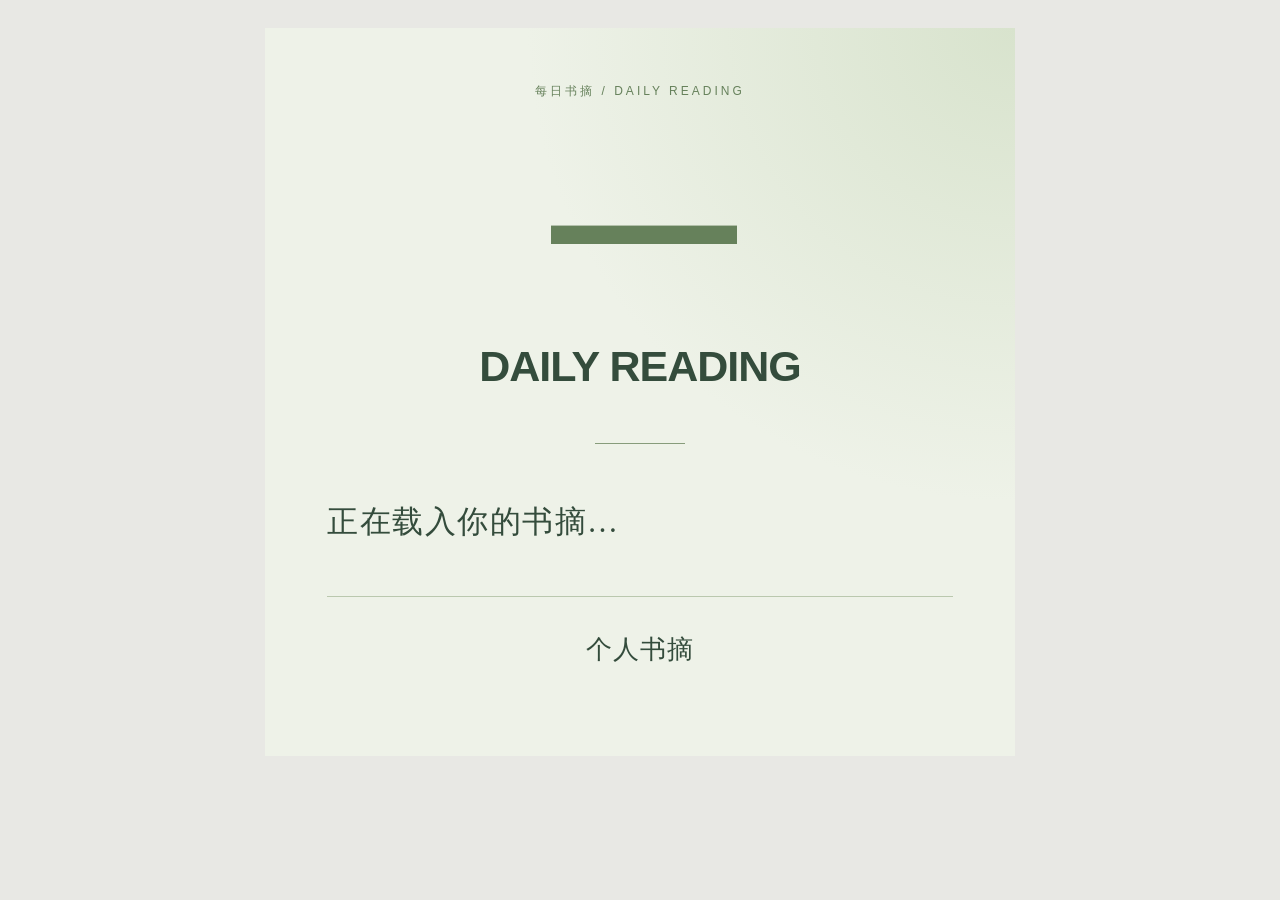
==== skills/weread-calendar/assets/site/index.html @ e8144e8b "Add reusable WeRead calendar skill and portable site generator Change-Id: Ifbcd126507ffb2fcc50786f60" ====
<!doctype html><html lang="zh-CN"><head><meta charset="utf-8"><meta name="viewport" content="width=device-width,initial-scale=1"><title>每日书摘</title><style id="theme-style">:root{--paper:#eef2e8;--ink:#344c3c;--muted:#788b72}*{box-sizing:border-box}html,body{margin:0}body{padding:28px 20px;background:#e8e8e4;font-family:"PingFang SC","Microsoft YaHei",sans-serif;-webkit-font-smoothing:antialiased}.card{position:relative;overflow:hidden;max-width:750px;width:100%;margin:auto;padding:55px 62px 55px;text-align:center;background:var(--paper);color:var(--ink)}.label{margin:0 0 28px;font-size:12px;letter-spacing:3px;color:var(--muted)}.day{margin:0;font-family:"Arial Black",Arial,sans-serif;font-size:186px;font-weight:900;letter-spacing:-8px;line-height:1}.month{margin:25px 0 0;font-family:Arial,sans-serif;font-size:43px;font-weight:800;line-height:1.3;letter-spacing:-1px}.weekday{margin:25px 0 0;font-size:23px;letter-spacing:3px}.rule{width:90px;height:1px;border:0;background:var(--muted);margin:48px auto}.quote{margin:0;text-align:justify;font-size:31px;font-weight:600;line-height:1.95;letter-spacing:1.5px;overflow-wrap:anywhere}.source{margin-top:44px}.book{margin:0;font-size:26px;font-weight:400;line-height:1.7;letter-spacing:1px}.book a{color:inherit;text-decoration:none}.book a:hover{text-decoration:underline;text-underline-offset:5px}.author{margin:12px 0 0;color:var(--muted);font-size:22px;line-height:1.5}.details{margin-top:29px;color:var(--muted);font-size:15px;line-height:1.9}.details p{margin:0}footer{margin-top:40px;font-size:16px;letter-spacing:2px;color:var(--muted)}@media(max-width:600px){body{padding:0}.card{padding:42px 28px}.day{font-size:145px}.month{font-size:30px!important;letter-spacing:0!important}.weekday{font-size:18px}.rule{margin:35px auto}.quote{font-size:23px!important;line-height:1.95!important;letter-spacing:1px!important}.book{font-size:22px}.author{font-size:19px}.details{font-size:13px}.label{margin-bottom:25px}}.card{background:radial-gradient(ellipse at 100% 0,#d8e3cd 0,transparent 46%),#eef2e8}.day{color:#66815b}.quote{font-family:"Songti SC","STSong",serif;font-weight:500}.rule{background:#879c7b}.source{border-top:1px solid #bac8ae;padding-top:30px}.label{color:#66815b}</style></head><body><main class="card"><p class="label">每日书摘 / DAILY READING</p><header><p class="day">—</p><p class="month">DAILY READING</p><p class="weekday"></p></header><hr class="rule"><blockquote class="quote">正在载入你的书摘…</blockquote><section class="source"><h1 class="book"><a target="_blank" rel="noopener noreferrer">个人书摘</a></h1><p class="author"></p><div class="details"></div></section></main><script src="/vendor/html-to-image-1.11.13.js"></script><script src="/themes.js"></script><script src="/daily.js"></script></body></html>
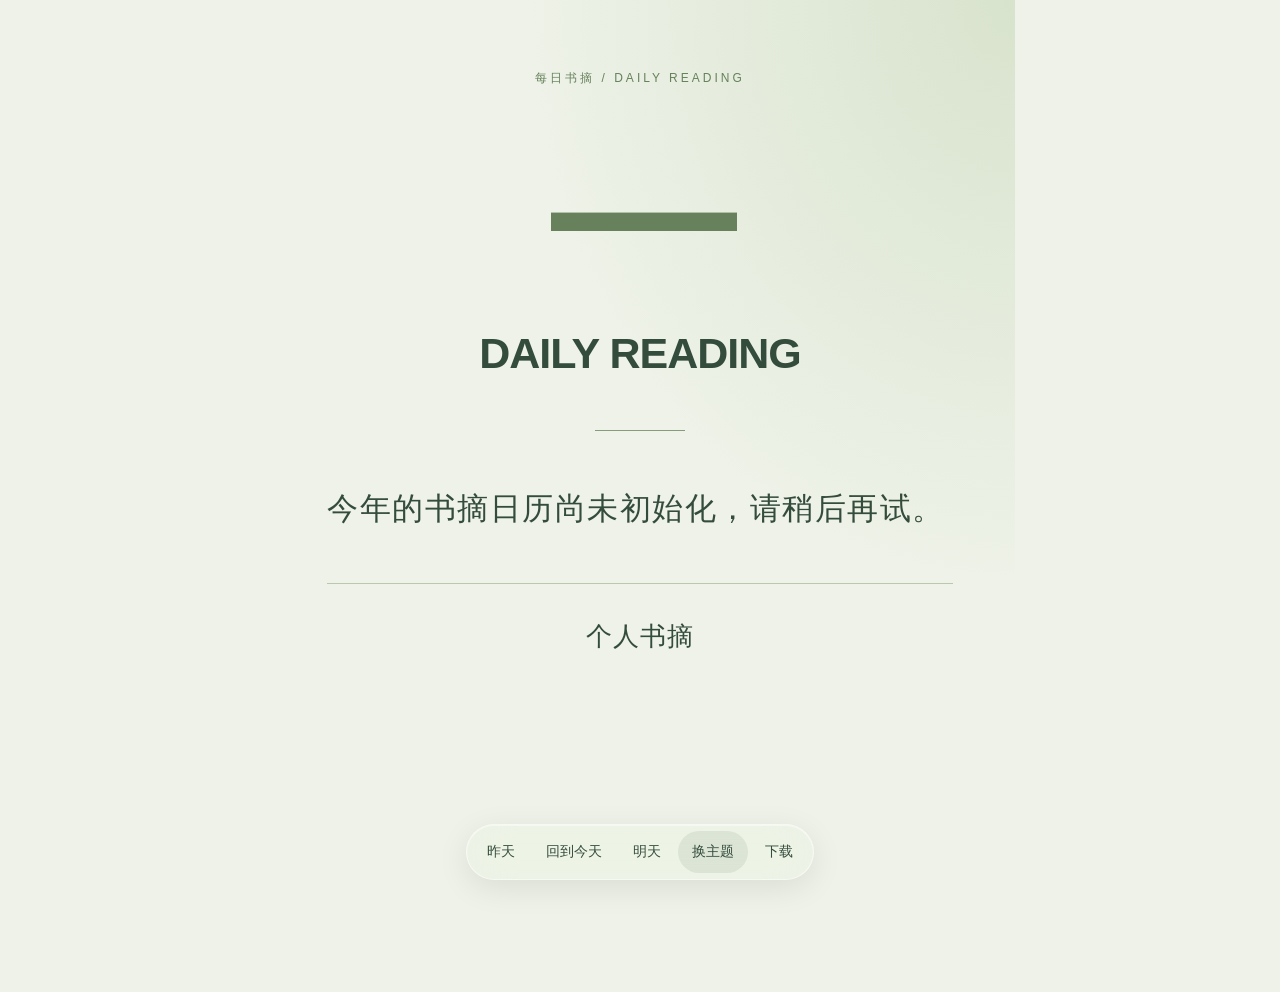
==== commit df206431: "Add public 100-excerpt preview, portrait screenshots and Pages links Change-Id: Id5b9fac0a63af6df737" ====
--- a/skills/weread-calendar/assets/site/index.html
+++ b/skills/weread-calendar/assets/site/index.html
@@ -1 +1 @@
-<!doctype html><html lang="zh-CN"><head><meta charset="utf-8"><meta name="viewport" content="width=device-width,initial-scale=1"><title>每日书摘</title><style id="theme-style">:root{--paper:#eef2e8;--ink:#344c3c;--muted:#788b72}*{box-sizing:border-box}html,body{margin:0}body{padding:28px 20px;background:#e8e8e4;font-family:"PingFang SC","Microsoft YaHei",sans-serif;-webkit-font-smoothing:antialiased}.card{position:relative;overflow:hidden;max-width:750px;width:100%;margin:auto;padding:55px 62px 55px;text-align:center;background:var(--paper);color:var(--ink)}.label{margin:0 0 28px;font-size:12px;letter-spacing:3px;color:var(--muted)}.day{margin:0;font-family:"Arial Black",Arial,sans-serif;font-size:186px;font-weight:900;letter-spacing:-8px;line-height:1}.month{margin:25px 0 0;font-family:Arial,sans-serif;font-size:43px;font-weight:800;line-height:1.3;letter-spacing:-1px}.weekday{margin:25px 0 0;font-size:23px;letter-spacing:3px}.rule{width:90px;height:1px;border:0;background:var(--muted);margin:48px auto}.quote{margin:0;text-align:justify;font-size:31px;font-weight:600;line-height:1.95;letter-spacing:1.5px;overflow-wrap:anywhere}.source{margin-top:44px}.book{margin:0;font-size:26px;font-weight:400;line-height:1.7;letter-spacing:1px}.book a{color:inherit;text-decoration:none}.book a:hover{text-decoration:underline;text-underline-offset:5px}.author{margin:12px 0 0;color:var(--muted);font-size:22px;line-height:1.5}.details{margin-top:29px;color:var(--muted);font-size:15px;line-height:1.9}.details p{margin:0}footer{margin-top:40px;font-size:16px;letter-spacing:2px;color:var(--muted)}@media(max-width:600px){body{padding:0}.card{padding:42px 28px}.day{font-size:145px}.month{font-size:30px!important;letter-spacing:0!important}.weekday{font-size:18px}.rule{margin:35px auto}.quote{font-size:23px!important;line-height:1.95!important;letter-spacing:1px!important}.book{font-size:22px}.author{font-size:19px}.details{font-size:13px}.label{margin-bottom:25px}}.card{background:radial-gradient(ellipse at 100% 0,#d8e3cd 0,transparent 46%),#eef2e8}.day{color:#66815b}.quote{font-family:"Songti SC","STSong",serif;font-weight:500}.rule{background:#879c7b}.source{border-top:1px solid #bac8ae;padding-top:30px}.label{color:#66815b}</style></head><body><main class="card"><p class="label">每日书摘 / DAILY READING</p><header><p class="day">—</p><p class="month">DAILY READING</p><p class="weekday"></p></header><hr class="rule"><blockquote class="quote">正在载入你的书摘…</blockquote><section class="source"><h1 class="book"><a target="_blank" rel="noopener noreferrer">个人书摘</a></h1><p class="author"></p><div class="details"></div></section></main><script src="/vendor/html-to-image-1.11.13.js"></script><script src="/themes.js"></script><script src="/daily.js"></script></body></html>+<!doctype html><html lang="zh-CN"><head><meta charset="utf-8"><meta name="viewport" content="width=device-width,initial-scale=1"><title>每日书摘</title><style id="theme-style">:root{--paper:#eef2e8;--ink:#344c3c;--muted:#788b72}*{box-sizing:border-box}html,body{margin:0}body{padding:28px 20px;background:#e8e8e4;font-family:"PingFang SC","Microsoft YaHei",sans-serif;-webkit-font-smoothing:antialiased}.card{position:relative;overflow:hidden;max-width:750px;width:100%;margin:auto;padding:55px 62px 55px;text-align:center;background:var(--paper);color:var(--ink)}.label{margin:0 0 28px;font-size:12px;letter-spacing:3px;color:var(--muted)}.day{margin:0;font-family:"Arial Black",Arial,sans-serif;font-size:186px;font-weight:900;letter-spacing:-8px;line-height:1}.month{margin:25px 0 0;font-family:Arial,sans-serif;font-size:43px;font-weight:800;line-height:1.3;letter-spacing:-1px}.weekday{margin:25px 0 0;font-size:23px;letter-spacing:3px}.rule{width:90px;height:1px;border:0;background:var(--muted);margin:48px auto}.quote{margin:0;text-align:justify;font-size:31px;font-weight:600;line-height:1.95;letter-spacing:1.5px;overflow-wrap:anywhere}.source{margin-top:44px}.book{margin:0;font-size:26px;font-weight:400;line-height:1.7;letter-spacing:1px}.book a{color:inherit;text-decoration:none}.book a:hover{text-decoration:underline;text-underline-offset:5px}.author{margin:12px 0 0;color:var(--muted);font-size:22px;line-height:1.5}.details{margin-top:29px;color:var(--muted);font-size:15px;line-height:1.9}.details p{margin:0}footer{margin-top:40px;font-size:16px;letter-spacing:2px;color:var(--muted)}@media(max-width:600px){body{padding:0}.card{padding:42px 28px}.day{font-size:145px}.month{font-size:30px!important;letter-spacing:0!important}.weekday{font-size:18px}.rule{margin:35px auto}.quote{font-size:23px!important;line-height:1.95!important;letter-spacing:1px!important}.book{font-size:22px}.author{font-size:19px}.details{font-size:13px}.label{margin-bottom:25px}}.card{background:radial-gradient(ellipse at 100% 0,#d8e3cd 0,transparent 46%),#eef2e8}.day{color:#66815b}.quote{font-family:"Songti SC","STSong",serif;font-weight:500}.rule{background:#879c7b}.source{border-top:1px solid #bac8ae;padding-top:30px}.label{color:#66815b}</style></head><body><main class="card"><p class="label">每日书摘 / DAILY READING</p><header><p class="day">—</p><p class="month">DAILY READING</p><p class="weekday"></p></header><hr class="rule"><blockquote class="quote">正在载入你的书摘…</blockquote><section class="source"><h1 class="book"><a target="_blank" rel="noopener noreferrer">个人书摘</a></h1><p class="author"></p><div class="details"></div></section></main><script src="./vendor/html-to-image-1.11.13.js"></script><script src="./themes.js"></script><script src="./daily.js"></script></body></html>
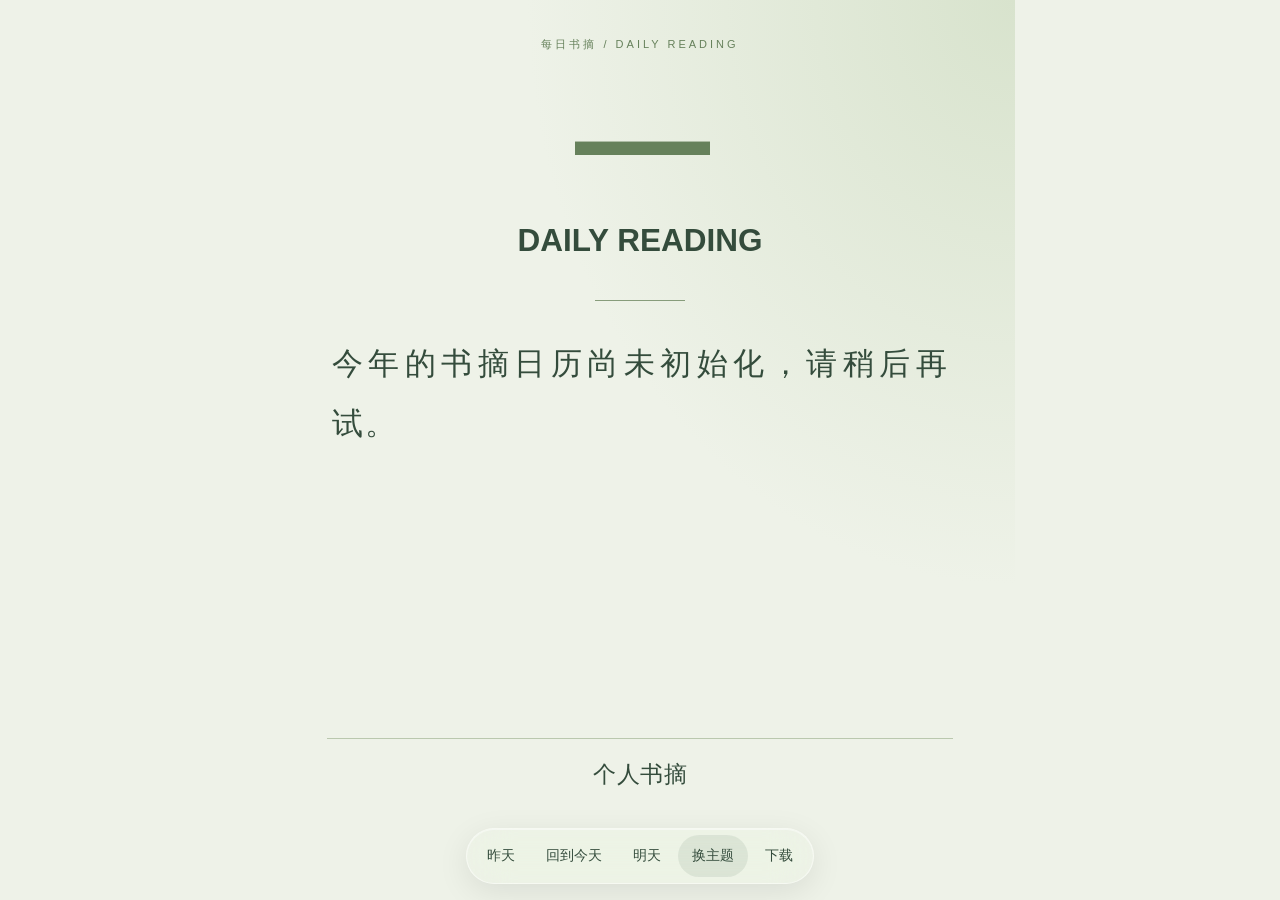
==== commit a2260345: "Use fixed viewport layout with adaptive excerpt spacing Change-Id: I663337b6e654015a9c7a58a5f8ca7c30" ====
--- a/skills/weread-calendar/assets/site/index.html
+++ b/skills/weread-calendar/assets/site/index.html
@@ -1 +1 @@
-<!doctype html><html lang="zh-CN"><head><meta charset="utf-8"><meta name="viewport" content="width=device-width,initial-scale=1"><title>每日书摘</title><style id="theme-style">:root{--paper:#eef2e8;--ink:#344c3c;--muted:#788b72}*{box-sizing:border-box}html,body{margin:0}body{padding:28px 20px;background:#e8e8e4;font-family:"PingFang SC","Microsoft YaHei",sans-serif;-webkit-font-smoothing:antialiased}.card{position:relative;overflow:hidden;max-width:750px;width:100%;margin:auto;padding:55px 62px 55px;text-align:center;background:var(--paper);color:var(--ink)}.label{margin:0 0 28px;font-size:12px;letter-spacing:3px;color:var(--muted)}.day{margin:0;font-family:"Arial Black",Arial,sans-serif;font-size:186px;font-weight:900;letter-spacing:-8px;line-height:1}.month{margin:25px 0 0;font-family:Arial,sans-serif;font-size:43px;font-weight:800;line-height:1.3;letter-spacing:-1px}.weekday{margin:25px 0 0;font-size:23px;letter-spacing:3px}.rule{width:90px;height:1px;border:0;background:var(--muted);margin:48px auto}.quote{margin:0;text-align:justify;font-size:31px;font-weight:600;line-height:1.95;letter-spacing:1.5px;overflow-wrap:anywhere}.source{margin-top:44px}.book{margin:0;font-size:26px;font-weight:400;line-height:1.7;letter-spacing:1px}.book a{color:inherit;text-decoration:none}.book a:hover{text-decoration:underline;text-underline-offset:5px}.author{margin:12px 0 0;color:var(--muted);font-size:22px;line-height:1.5}.details{margin-top:29px;color:var(--muted);font-size:15px;line-height:1.9}.details p{margin:0}footer{margin-top:40px;font-size:16px;letter-spacing:2px;color:var(--muted)}@media(max-width:600px){body{padding:0}.card{padding:42px 28px}.day{font-size:145px}.month{font-size:30px!important;letter-spacing:0!important}.weekday{font-size:18px}.rule{margin:35px auto}.quote{font-size:23px!important;line-height:1.95!important;letter-spacing:1px!important}.book{font-size:22px}.author{font-size:19px}.details{font-size:13px}.label{margin-bottom:25px}}.card{background:radial-gradient(ellipse at 100% 0,#d8e3cd 0,transparent 46%),#eef2e8}.day{color:#66815b}.quote{font-family:"Songti SC","STSong",serif;font-weight:500}.rule{background:#879c7b}.source{border-top:1px solid #bac8ae;padding-top:30px}.label{color:#66815b}</style></head><body><main class="card"><p class="label">每日书摘 / DAILY READING</p><header><p class="day">—</p><p class="month">DAILY READING</p><p class="weekday"></p></header><hr class="rule"><blockquote class="quote">正在载入你的书摘…</blockquote><section class="source"><h1 class="book"><a target="_blank" rel="noopener noreferrer">个人书摘</a></h1><p class="author"></p><div class="details"></div></section></main><script src="./vendor/html-to-image-1.11.13.js"></script><script src="./themes.js"></script><script src="./daily.js"></script></body></html>+<!doctype html><html lang="zh-CN"><head><meta charset="utf-8"><meta name="viewport" content="width=device-width,initial-scale=1"><title>每日书摘</title><style id="theme-style">:root{--paper:#eef2e8;--ink:#344c3c;--muted:#788b72}*{box-sizing:border-box}html,body{margin:0}body{padding:28px 20px;background:#e8e8e4;font-family:"PingFang SC","Microsoft YaHei",sans-serif;-webkit-font-smoothing:antialiased}.card{position:relative;overflow:hidden;max-width:750px;width:100%;margin:auto;padding:55px 62px 55px;text-align:center;background:var(--paper);color:var(--ink)}.label{margin:0 0 28px;font-size:12px;letter-spacing:3px;color:var(--muted)}.day{margin:0;font-family:"Arial Black",Arial,sans-serif;font-size:186px;font-weight:900;letter-spacing:-8px;line-height:1}.month{margin:25px 0 0;font-family:Arial,sans-serif;font-size:43px;font-weight:800;line-height:1.3;letter-spacing:-1px}.weekday{margin:25px 0 0;font-size:23px;letter-spacing:3px}.rule{width:90px;height:1px;border:0;background:var(--muted);margin:48px auto}.quote{margin:0;text-align:justify;font-size:31px;font-weight:600;line-height:1.95;letter-spacing:1.5px;overflow-wrap:anywhere}.source{margin-top:44px}.book{margin:0;font-size:26px;font-weight:400;line-height:1.7;letter-spacing:1px}.book a{color:inherit;text-decoration:none}.book a:hover{text-decoration:underline;text-underline-offset:5px}.author{margin:12px 0 0;color:var(--muted);font-size:22px;line-height:1.5}.details{margin-top:29px;color:var(--muted);font-size:15px;line-height:1.9}.details p{margin:0}footer{margin-top:40px;font-size:16px;letter-spacing:2px;color:var(--muted)}@media(max-width:600px){body{padding:0}.card{padding:42px 28px}.day{font-size:145px}.month{font-size:30px!important;letter-spacing:0!important}.weekday{font-size:18px}.rule{margin:35px auto}.quote{font-size:23px!important;line-height:1.95!important;letter-spacing:1px!important}.book{font-size:22px}.author{font-size:19px}.details{font-size:13px}.label{margin-bottom:25px}}.card{background:radial-gradient(ellipse at 100% 0,#d8e3cd 0,transparent 46%),#eef2e8}.day{color:#66815b}.quote{font-family:"Songti SC","STSong",serif;font-weight:500}.rule{background:#879c7b}.source{border-top:1px solid #bac8ae;padding-top:30px}.label{color:#66815b}</style><link rel="stylesheet" href="./layout.css"></head><body><main class="card"><p class="label">每日书摘 / DAILY READING</p><header><p class="day">—</p><p class="month">DAILY READING</p><p class="weekday"></p></header><hr class="rule"><blockquote class="quote">正在载入你的书摘…</blockquote><section class="source"><h1 class="book"><a target="_blank" rel="noopener noreferrer">个人书摘</a></h1><p class="author"></p><div class="details"></div></section></main><script src="./vendor/html-to-image-1.11.13.js"></script><script src="./themes.js"></script><script src="./daily.js"></script></body></html>
--- a/skills/weread-calendar/assets/site/layout.css
+++ b/skills/weread-calendar/assets/site/layout.css
@@ -0,0 +1,24 @@
+/* A stable screen-sized page: only the reading area can scroll on very small screens. */
+html,html body{height:100%;overflow:hidden}
+html body{padding:0;background:var(--paper)}
+html body .card{--card-height:100vh;--card-height:100svh;display:flex;flex-direction:column;height:var(--card-height);min-height:0;max-height:var(--card-height);padding:clamp(18px,4vh,48px) clamp(24px,6vw,62px) calc(94px + env(safe-area-inset-bottom,0px));overflow:hidden}
+html body .card>.label{flex:none;margin:0 0 clamp(10px,2vh,24px);font-size:11px;line-height:1.5}
+html body .card>header{flex:none}
+html body .card .day{font-size:clamp(70px,15vh,170px);line-height:1;letter-spacing:-5px}
+html body .card .month{font-size:clamp(20px,3.5vh,38px)!important;line-height:1.25;margin:clamp(8px,1.7vh,20px) 0 0;letter-spacing:0!important}
+html body .card .weekday{font-size:clamp(14px,2vh,21px);line-height:1.4;margin:clamp(8px,1.6vh,18px) 0 0}
+html body .card>.rule{flex:none;margin:clamp(14px,2.8vh,32px) auto;height:1px}
+html body .card>.quote{display:flex;flex-direction:column;flex:1 1 0;min-height:0;margin:0;padding:8px 5px 12px;overflow:auto;overscroll-behavior:contain;border:0;box-shadow:none;border-radius:0;background:transparent;scrollbar-width:thin}
+html body .card .quote-text{flex:none;display:block;width:100%;margin:auto 0;text-align:justify;overflow-wrap:anywhere;font-size:var(--quote-font,23px)!important;line-height:1.8!important;letter-spacing:1px;white-space:pre-line}
+html[data-theme=pop] body .card .quote-text{width:calc(100% - 8px);padding:clamp(12px,2vh,24px);background:#fff8e9;border:2px solid #4c3b97;border-radius:4px;box-shadow:6px 6px 0 #4c3b97}
+html body .card>.source{flex:none;margin-top:clamp(14px,2.4vh,28px);padding-top:clamp(12px,2vh,24px);max-height:30vh;overflow:auto;scrollbar-width:thin}
+html body .card .book{font-size:clamp(17px,2.6vh,25px);line-height:1.5;letter-spacing:.5px}
+html body .card .author{font-size:clamp(13px,1.9vh,20px);line-height:1.4;margin:6px 0 0}
+html body .card .author:empty{display:none}
+html body .card .details{font-size:clamp(11px,1.5vh,14px);line-height:1.6;margin-top:clamp(8px,1.5vh,18px)}
+html body .calendar-nav{bottom:calc(16px + env(safe-area-inset-bottom,0px))}
+html body .public-note{position:absolute!important;width:1px!important;height:1px!important;padding:0!important;overflow:hidden;clip-path:inset(50%);white-space:nowrap}
+html body .export-card{position:fixed;left:-10000px;top:0;height:auto;max-height:none;min-height:100svh;pointer-events:none}
+html body .export-card>.quote{flex:none;overflow:visible;min-height:240px}
+html body .export-card>.source{max-height:none;overflow:visible}
+@media(max-height:650px){html body .card{padding-top:14px;padding-bottom:78px}html body .card>.label{font-size:10px;margin-bottom:8px}html body .card .day{font-size:68px}html body .card .month{font-size:20px!important;margin-top:6px}html body .card .weekday{font-size:13px;margin-top:6px}html body .card>.rule{margin:12px auto}html body .card>.source{margin-top:10px;padding-top:8px}html body .card .details{margin-top:6px}html body .calendar-nav{bottom:10px}}
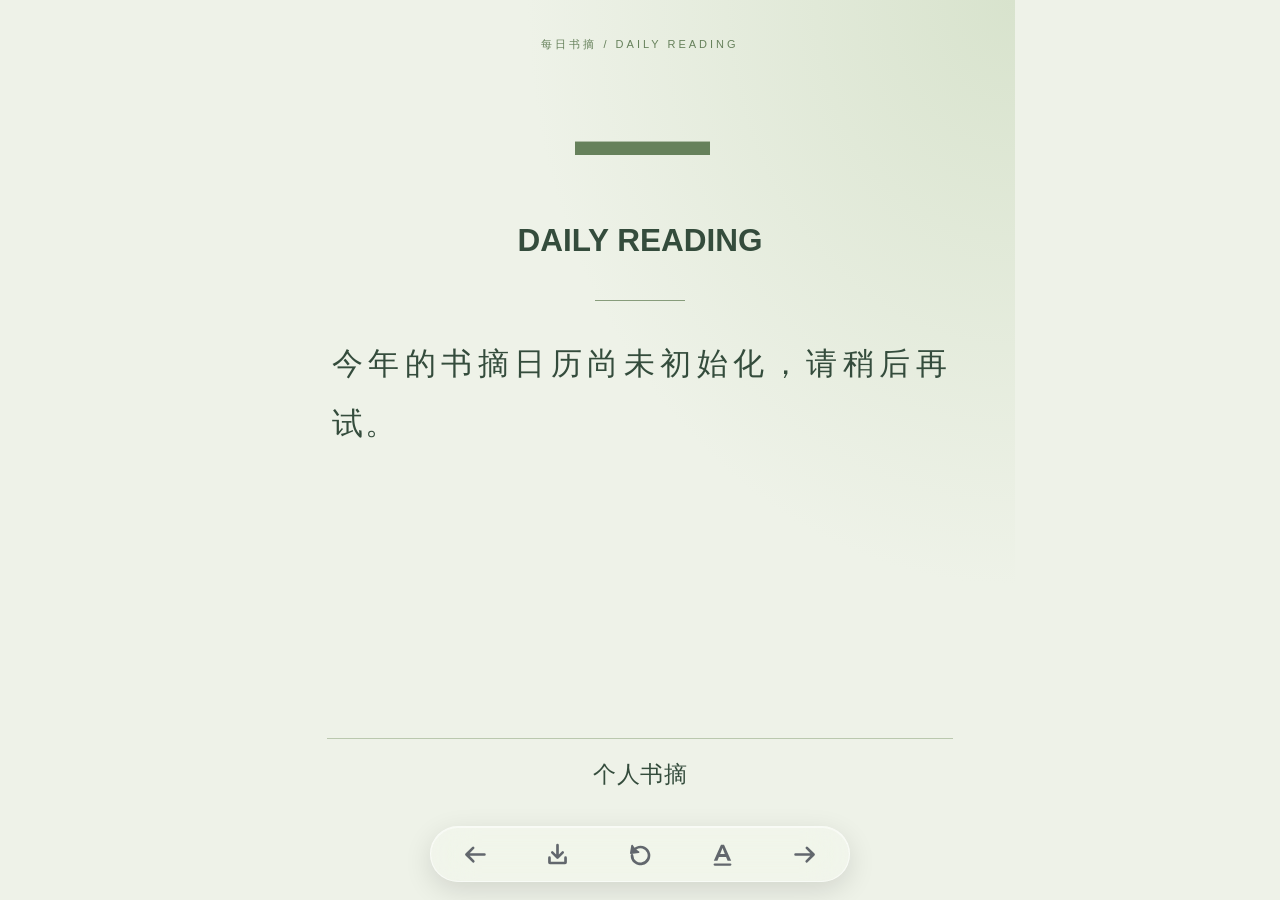
==== commit c365d01b: "Prevent author wrapping and invalidate outdated layout assets Change-Id: I725f7b81542b76a7aecdb6ce2f" ====
--- a/skills/weread-calendar/assets/site/index.html
+++ b/skills/weread-calendar/assets/site/index.html
@@ -1 +1 @@
-<!doctype html><html lang="zh-CN"><head><meta charset="utf-8"><meta name="viewport" content="width=device-width,initial-scale=1"><title>每日书摘</title><style id="theme-style">:root{--paper:#eef2e8;--ink:#344c3c;--muted:#788b72}*{box-sizing:border-box}html,body{margin:0}body{padding:28px 20px;background:#e8e8e4;font-family:"PingFang SC","Microsoft YaHei",sans-serif;-webkit-font-smoothing:antialiased}.card{position:relative;overflow:hidden;max-width:750px;width:100%;margin:auto;padding:55px 62px 55px;text-align:center;background:var(--paper);color:var(--ink)}.label{margin:0 0 28px;font-size:12px;letter-spacing:3px;color:var(--muted)}.day{margin:0;font-family:"Arial Black",Arial,sans-serif;font-size:186px;font-weight:900;letter-spacing:-8px;line-height:1}.month{margin:25px 0 0;font-family:Arial,sans-serif;font-size:43px;font-weight:800;line-height:1.3;letter-spacing:-1px}.weekday{margin:25px 0 0;font-size:23px;letter-spacing:3px}.rule{width:90px;height:1px;border:0;background:var(--muted);margin:48px auto}.quote{margin:0;text-align:justify;font-size:31px;font-weight:600;line-height:1.95;letter-spacing:1.5px;overflow-wrap:anywhere}.source{margin-top:44px}.book{margin:0;font-size:26px;font-weight:400;line-height:1.7;letter-spacing:1px}.book a{color:inherit;text-decoration:none}.book a:hover{text-decoration:underline;text-underline-offset:5px}.author{margin:12px 0 0;color:var(--muted);font-size:22px;line-height:1.5}.details{margin-top:29px;color:var(--muted);font-size:15px;line-height:1.9}.details p{margin:0}footer{margin-top:40px;font-size:16px;letter-spacing:2px;color:var(--muted)}@media(max-width:600px){body{padding:0}.card{padding:42px 28px}.day{font-size:145px}.month{font-size:30px!important;letter-spacing:0!important}.weekday{font-size:18px}.rule{margin:35px auto}.quote{font-size:23px!important;line-height:1.95!important;letter-spacing:1px!important}.book{font-size:22px}.author{font-size:19px}.details{font-size:13px}.label{margin-bottom:25px}}.card{background:radial-gradient(ellipse at 100% 0,#d8e3cd 0,transparent 46%),#eef2e8}.day{color:#66815b}.quote{font-family:"Songti SC","STSong",serif;font-weight:500}.rule{background:#879c7b}.source{border-top:1px solid #bac8ae;padding-top:30px}.label{color:#66815b}</style><link rel="stylesheet" href="./layout.css"></head><body><main class="card"><p class="label">每日书摘 / DAILY READING</p><header><p class="day">—</p><p class="month">DAILY READING</p><p class="weekday"></p></header><hr class="rule"><blockquote class="quote">正在载入你的书摘…</blockquote><section class="source"><h1 class="book"><a target="_blank" rel="noopener noreferrer">个人书摘</a></h1><p class="author"></p><div class="details"></div></section></main><script src="./vendor/html-to-image-1.11.13.js"></script><script src="./themes.js"></script><script src="./daily.js"></script></body></html>+<!doctype html><html lang="zh-CN"><head><meta charset="utf-8"><meta name="viewport" content="width=device-width,initial-scale=1"><title>每日书摘</title><style id="theme-style">:root{--paper:#eef2e8;--ink:#344c3c;--muted:#788b72}*{box-sizing:border-box}html,body{margin:0}body{padding:28px 20px;background:#e8e8e4;font-family:"PingFang SC","Microsoft YaHei",sans-serif;-webkit-font-smoothing:antialiased}.card{position:relative;overflow:hidden;max-width:750px;width:100%;margin:auto;padding:55px 62px 55px;text-align:center;background:var(--paper);color:var(--ink)}.label{margin:0 0 28px;font-size:12px;letter-spacing:3px;color:var(--muted)}.day{margin:0;font-family:"Arial Black",Arial,sans-serif;font-size:186px;font-weight:900;letter-spacing:-8px;line-height:1}.month{margin:25px 0 0;font-family:Arial,sans-serif;font-size:43px;font-weight:800;line-height:1.3;letter-spacing:-1px}.weekday{margin:25px 0 0;font-size:23px;letter-spacing:3px}.rule{width:90px;height:1px;border:0;background:var(--muted);margin:48px auto}.quote{margin:0;text-align:justify;font-size:31px;font-weight:600;line-height:1.95;letter-spacing:1.5px;overflow-wrap:anywhere}.source{margin-top:44px}.book{margin:0;font-size:26px;font-weight:400;line-height:1.7;letter-spacing:1px}.book a{color:inherit;text-decoration:none}.book a:hover{text-decoration:underline;text-underline-offset:5px}.author{margin:12px 0 0;color:var(--muted);font-size:22px;line-height:1.5}.details{margin-top:29px;color:var(--muted);font-size:15px;line-height:1.9}.details p{margin:0}footer{margin-top:40px;font-size:16px;letter-spacing:2px;color:var(--muted)}@media(max-width:600px){body{padding:0}.card{padding:42px 28px}.day{font-size:145px}.month{font-size:30px!important;letter-spacing:0!important}.weekday{font-size:18px}.rule{margin:35px auto}.quote{font-size:23px!important;line-height:1.95!important;letter-spacing:1px!important}.book{font-size:22px}.author{font-size:19px}.details{font-size:13px}.label{margin-bottom:25px}}.card{background:radial-gradient(ellipse at 100% 0,#d8e3cd 0,transparent 46%),#eef2e8}.day{color:#66815b}.quote{font-family:"Songti SC","STSong",serif;font-weight:500}.rule{background:#879c7b}.source{border-top:1px solid #bac8ae;padding-top:30px}.label{color:#66815b}</style><link rel="stylesheet" href="./layout.css?v=2ef8dd15f1c5"></head><body><main class="card"><p class="label">每日书摘 / DAILY READING</p><header><p class="day">—</p><p class="month">DAILY READING</p><p class="weekday"></p></header><hr class="rule"><blockquote class="quote">正在载入你的书摘…</blockquote><section class="source"><h1 class="book"><a target="_blank" rel="noopener noreferrer">个人书摘</a></h1><p class="author"></p><div class="details"></div></section></main><script src="./vendor/html-to-image-1.11.13.js"></script><script src="./themes.js"></script><script src="./daily.js?v=e506f6846739"></script></body></html>
--- a/skills/weread-calendar/assets/site/layout.css
+++ b/skills/weread-calendar/assets/site/layout.css
@@ -9,7 +9,7 @@
 html body .card .weekday{font-size:clamp(14px,2vh,21px);line-height:1.4;margin:clamp(8px,1.6vh,18px) 0 0}
 html body .card>.rule{flex:none;margin:clamp(14px,2.8vh,32px) auto;height:1px}
 html body .card>.quote{display:flex;flex-direction:column;flex:1 1 0;min-height:0;margin:0;padding:8px 5px 12px;overflow:auto;overscroll-behavior:contain;border:0;box-shadow:none;border-radius:0;background:transparent;scrollbar-width:thin}
-html body .card .quote-text{flex:none;display:block;width:100%;margin:auto 0;text-align:justify;overflow-wrap:anywhere;font-size:var(--quote-font,23px)!important;line-height:1.8!important;letter-spacing:1px;white-space:pre-line}
+html body .card .quote-text{flex:none;display:block;width:100%;margin:auto 0;text-align:justify;text-indent:2em;overflow-wrap:anywhere;font-size:var(--quote-font,23px)!important;line-height:1.8!important;letter-spacing:1px;white-space:pre-line}
 html[data-theme=pop] body .card .quote-text{width:calc(100% - 8px);padding:clamp(12px,2vh,24px);background:#fff8e9;border:2px solid #4c3b97;border-radius:4px;box-shadow:6px 6px 0 #4c3b97}
 html body .card>.source{flex:none;margin-top:clamp(14px,2.4vh,28px);padding-top:clamp(12px,2vh,24px);max-height:30vh;overflow:auto;scrollbar-width:thin}
 html body .card .book{font-size:clamp(17px,2.6vh,25px);line-height:1.5;letter-spacing:.5px}
@@ -17,8 +17,20 @@
 html body .card .author:empty{display:none}
 html body .card .details{font-size:clamp(11px,1.5vh,14px);line-height:1.6;margin-top:clamp(8px,1.5vh,18px)}
 html body .calendar-nav{bottom:calc(16px + env(safe-area-inset-bottom,0px))}
-html body .public-note{position:absolute!important;width:1px!important;height:1px!important;padding:0!important;overflow:hidden;clip-path:inset(50%);white-space:nowrap}
+html body .public-note{top:0;left:0;position:absolute!important;width:1px!important;height:1px!important;padding:0!important;overflow:hidden;clip-path:inset(50%);white-space:nowrap}
 html body .export-card{position:fixed;left:-10000px;top:0;height:auto;max-height:none;min-height:100svh;pointer-events:none}
 html body .export-card>.quote{flex:none;overflow:visible;min-height:240px}
 html body .export-card>.source{max-height:none;overflow:visible}
 @media(max-height:650px){html body .card{padding-top:14px;padding-bottom:78px}html body .card>.label{font-size:10px;margin-bottom:8px}html body .card .day{font-size:68px}html body .card .month{font-size:20px!important;margin-top:6px}html body .card .weekday{font-size:13px;margin-top:6px}html body .card>.rule{margin:12px auto}html body .card>.source{margin-top:10px;padding-top:8px}html body .card .details{margin-top:6px}html body .calendar-nav{bottom:10px}}
+
+html body .calendar-nav{position:fixed;z-index:5;left:50%;bottom:18px;bottom:calc(18px + env(safe-area-inset-bottom,0px));transform:translateX(-50%);display:flex;align-items:center;justify-content:space-around;width:420px;max-width:calc(100% - 32px);min-height:56px;margin:0;padding:5px;border:1px solid rgba(255,255,255,.55);border-radius:30px;background:rgba(248,249,245,.82);color:#62676d;box-shadow:inset 0 1px 0 rgba(255,255,255,.5),0 8px 28px rgba(0,0,0,.12);backdrop-filter:blur(22px) saturate(160%);-webkit-backdrop-filter:blur(22px) saturate(160%)}html body .calendar-nav button{display:flex;flex:1 1 0;align-items:center;justify-content:center;min-width:44px;min-height:44px;height:44px;margin:0;padding:10px;border:0;border-radius:22px;background:transparent;color:inherit;box-shadow:none;outline:none;-webkit-tap-highlight-color:transparent}html body .calendar-nav button+button{margin-left:0}html body .calendar-nav button:last-child{background:transparent}html body .calendar-nav button:focus{outline:none;box-shadow:none}html body .calendar-nav button:active{background:rgba(100,110,120,.08);opacity:.65}html body .calendar-nav button:focus-visible{outline:none;background:rgba(100,110,120,.12)}html body .calendar-nav svg{display:block;width:25px;height:25px;filter:none;pointer-events:none}html body .calendar-nav button[aria-busy="true"] svg{opacity:.4}html[data-theme="night"] body .calendar-nav{background:rgba(24,36,48,.86);color:#d0d6db;border-color:rgba(255,255,255,.15)}
+
+html body .calendar-nav .theme-switch{background:transparent}html body .calendar-nav button:hover{background:rgba(100,110,120,.05)}
+
+@supports ((backdrop-filter:blur(12px)) or (-webkit-backdrop-filter:blur(12px))){html body .calendar-nav{background:rgba(248,249,245,.38)}html[data-theme="night"] body .calendar-nav{background:rgba(24,36,48,.5)}}
+
+/* Keep source metadata compact without changing its underlying text. */
+html body .card .book{display:-webkit-box;-webkit-box-orient:vertical;-webkit-line-clamp:2;overflow:hidden;text-overflow:ellipsis;overflow-wrap:break-word}html body .card .author{display:block;overflow:hidden;text-overflow:ellipsis;white-space:nowrap}html body .card .author:empty{display:none}
+
+/* Constrain author metadata even when child content or cached base styles differ. */
+html body .card .author{box-sizing:border-box;width:100%;min-width:0;max-width:100%;max-height:1.4em;white-space:nowrap!important;overflow:hidden!important;text-overflow:ellipsis!important}html body .card .author *{white-space:nowrap}
